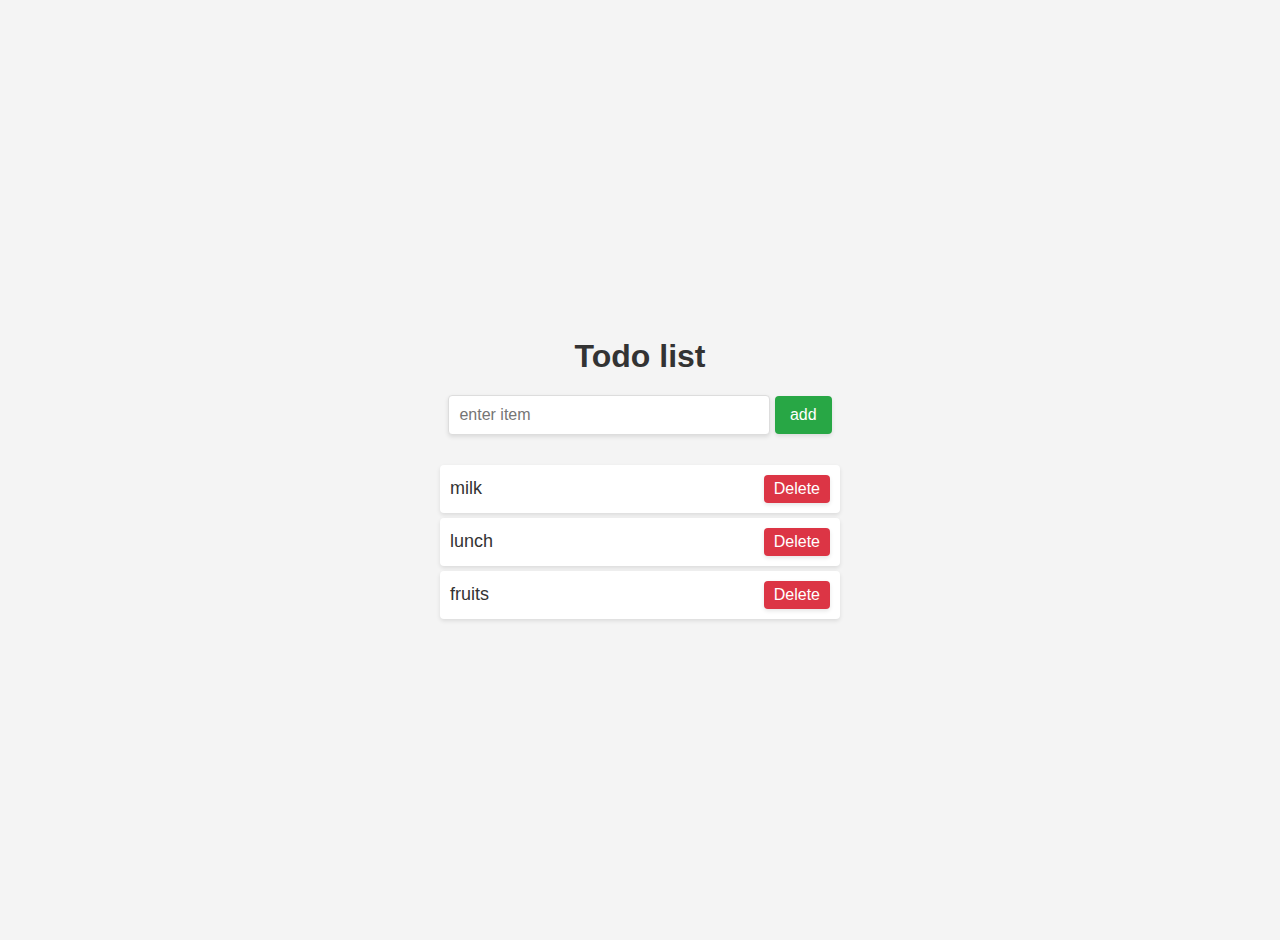
==== JS-proj-4/index.html @ adac47ac "todoList" ====
<!DOCTYPE html>
<html lang="en">
<head>
    <meta charset="UTF-8">
    <meta name="viewport" content="width=device-width, initial-scale=1.0">
    <link rel="stylesheet" href="index.css">
    <title>Document</title>
</head>
<body>
    <h1>Todo list</h1>
    <div >
        <input id="inputItem" type="text" placeholder="enter item">
        <button onclick="addItem()">add</button>
    </div>
    <div id="data"></div>
   
   
    <script src="index.js"></script>
</body>
</html>
---- JS-proj-4/index.css ----
body {
	font-family: Arial, sans-serif;
	background-color: #f4f4f4;
	margin: 0;
	padding: 20px;
	display: flex;
	justify-content: center;
	align-items: center;
	min-height: 100vh;
	flex-direction: column;
}

h1 {
	color: #333;
	text-align: center;
	margin-bottom: 20px;
}

/* Styling for the input field and button */

input[type="text"] {
	padding: 10px;
	font-size: 16px;
	border: 1px solid #ddd;
	border-radius: 4px;
	width: 300px;
	margin-bottom: 10px;
	box-shadow: 0px 2px 4px rgba(0, 0, 0, 0.1);
}

button {
	padding: 10px 15px;
	font-size: 16px;
	background-color: #28a745;
	color: white;
	border: none;
	border-radius: 4px;
	cursor: pointer;
	box-shadow: 0px 2px 4px rgba(0, 0, 0, 0.1);
	transition: background-color 0.3s;
}

button:hover {
	background-color: #218838;
}

/* Styling for the list items */
#data {
	margin-top: 20px;
	max-width: 400px;
	width: 100%;
}

#data div {
	background-color: white;
	padding: 10px;
	margin-bottom: 5px;
	border-radius: 4px;
	box-shadow: 0px 2px 4px rgba(0, 0, 0, 0.1);
	display: flex;
	justify-content: space-between;
	align-items: center;
}

li {
	list-style-type: none;
	font-size: 18px;
	color: #333;
}

/* Delete button styling */
.delete-button {
	background-color: #dc3545;
	padding: 5px 10px;
	border-radius: 4px;
	color: white;
	border: none;
	cursor: pointer;
	transition: background-color 0.3s;
}

.delete-button:hover {
	background-color: #c82333;
}
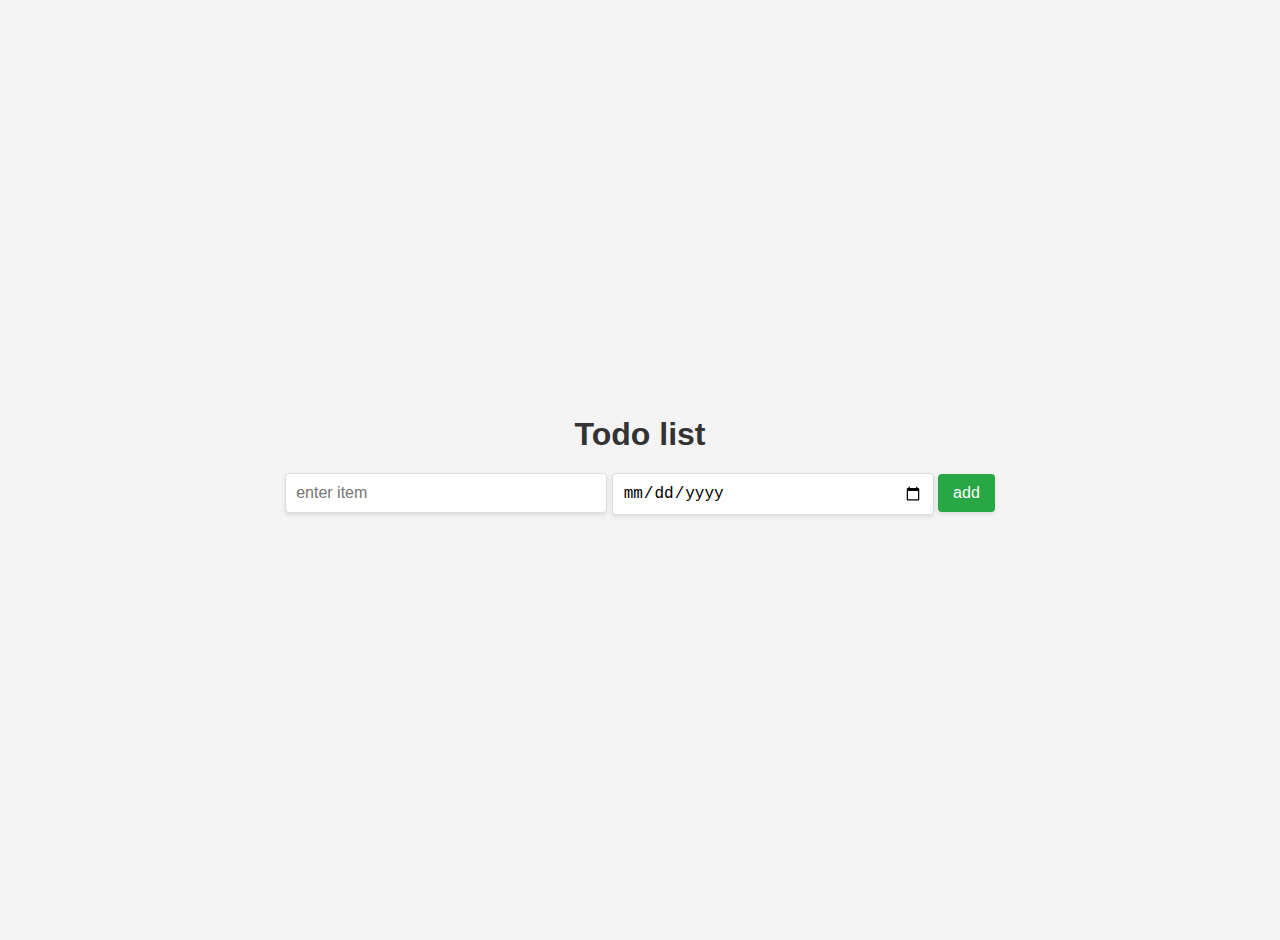
==== commit 0710ee04: "todos2" ====
--- a/JS-proj-4/index.html
+++ b/JS-proj-4/index.html
@@ -10,6 +10,7 @@
     <h1>Todo list</h1>
     <div >
         <input id="inputItem" type="text" placeholder="enter item">
+        <input id="inputDate" type="date">
         <button onclick="addItem()">add</button>
     </div>
     <div id="data"></div>
--- a/JS-proj-4/index.css
+++ b/JS-proj-4/index.css
@@ -18,7 +18,8 @@
 
 /* Styling for the input field and button */
 
-input[type="text"] {
+input[type="text"],
+input[type="date"] {
 	padding: 10px;
 	font-size: 16px;
 	border: 1px solid #ddd;
@@ -82,3 +83,8 @@
 .delete-button:hover {
 	background-color: #c82333;
 }
+.item-date {
+	font-size: 14px;
+	color: #777;
+	margin-left: 20px;
+}
